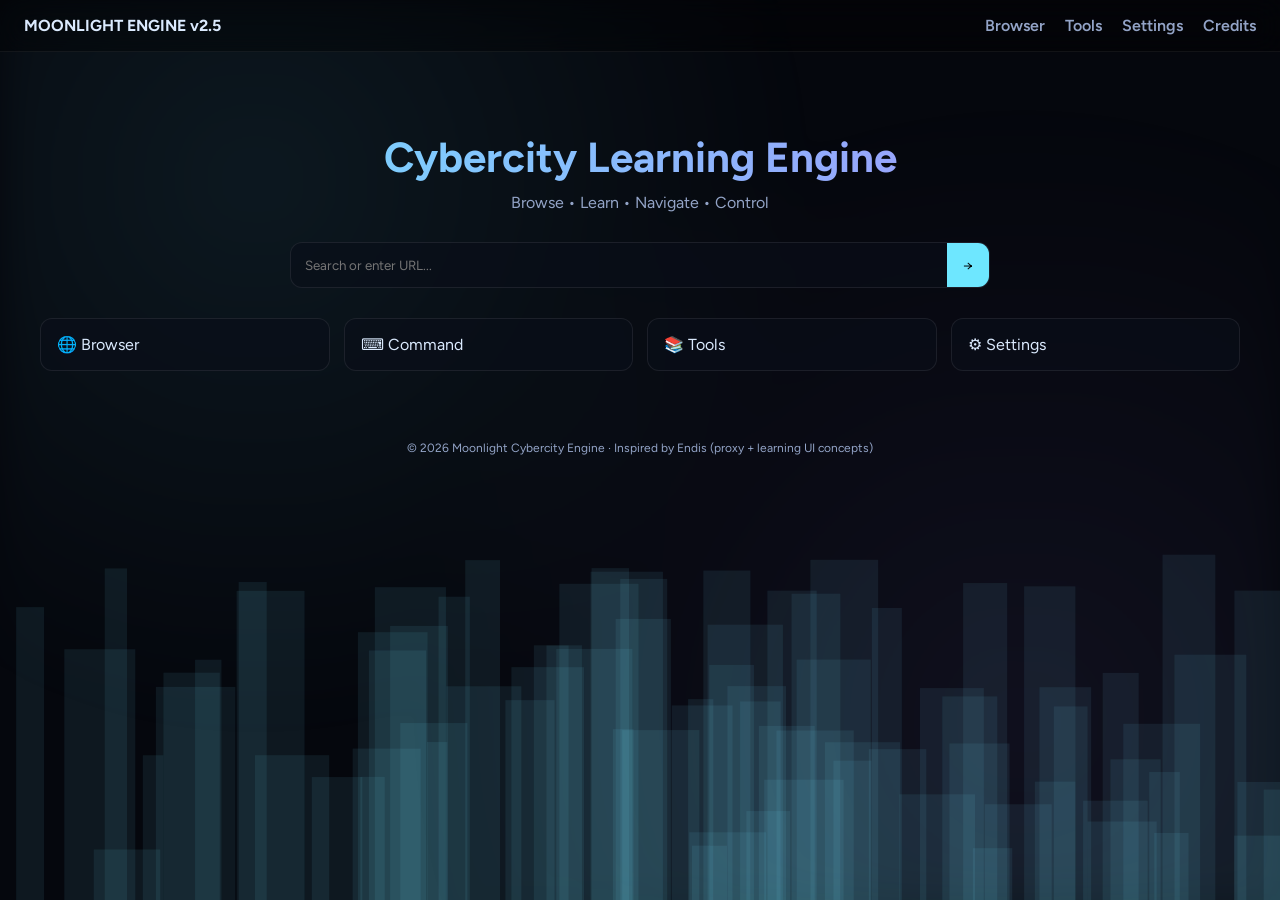
==== index.html @ f2f26c88 "Add files via upload" ====
<!DOCTYPE html>
<html lang="en">
<head>

<meta charset="UTF-8">
<meta name="viewport" content="width=device-width, initial-scale=1.0">

<title>Moonlight Cybercity Engine v2.5</title>

<meta name="description" content="Cybercity learning + browsing engine with proxy tools and OS-style navigation.">
<meta name="theme-color" content="#070a12">

<meta name="credits" content="Inspired by Endis educational platform and proxy-based navigation systems">

<link href="https://fonts.googleapis.com/css2?family=Figtree:wght@400;600;800&display=swap" rel="stylesheet">

<style>
/* =========================
   BASE THEME
========================= */

:root{
  --bg:#05070d;
  --panel:rgba(10,15,25,0.65);
  --accent:#6ee7ff;
  --accent2:#a78bfa;
  --text:#dbeafe;
  --muted:#93a4c7;
}

*{margin:0;padding:0;box-sizing:border-box;font-family:Figtree;}

body{
  background:var(--bg);
  color:var(--text);
  overflow:hidden;
}

/* =========================
   CYBERCITY BACKGROUND
========================= */

#cityCanvas{
  position:fixed;
  inset:0;
  z-index:-3;
}

#fog{
  position:fixed;
  inset:0;
  background:
    radial-gradient(circle at 20% 20%, rgba(110,231,255,0.08), transparent 45%),
    radial-gradient(circle at 80% 80%, rgba(167,139,250,0.07), transparent 50%);
  filter: blur(20px);
  z-index:-2;
}

/* =========================
   HEADER
========================= */

header{
  display:flex;
  justify-content:space-between;
  padding:16px 24px;
  background:rgba(0,0,0,0.35);
  backdrop-filter:blur(14px);
  border-bottom:1px solid rgba(255,255,255,0.06);
}

nav a{
  margin-left:16px;
  color:var(--muted);
  text-decoration:none;
  font-weight:600;
}
nav a:hover{color:var(--accent);}

/* =========================
   MAIN LAYOUT
========================= */

main{
  padding:40px;
}

/* HERO */
.hero{
  text-align:center;
  margin-top:40px;
}

.hero h1{
  font-size:42px;
  background:linear-gradient(90deg,var(--accent),var(--accent2));
  -webkit-background-clip:text;
  -webkit-text-fill-color:transparent;
}

.hero p{
  color:var(--muted);
  margin-top:10px;
}

/* SEARCH */
.search{
  display:flex;
  max-width:700px;
  margin:30px auto;
  background:var(--panel);
  border:1px solid rgba(255,255,255,0.08);
  border-radius:12px;
  overflow:hidden;
}

.search input{
  flex:1;
  padding:14px;
  background:transparent;
  border:none;
  color:white;
  outline:none;
}

.search button{
  padding:0 16px;
  background:var(--accent);
  border:none;
}

/* GRID */
.grid{
  display:grid;
  grid-template-columns:repeat(auto-fit,minmax(220px,1fr));
  gap:14px;
  margin-top:30px;
}

.card{
  background:var(--panel);
  border:1px solid rgba(255,255,255,0.08);
  border-radius:12px;
  padding:16px;
  cursor:pointer;
  transition:0.2s;
}

.card:hover{
  transform:translateY(-4px);
  border-color:var(--accent);
}

/* =========================
   COMMAND PALETTE
========================= */

#cmd{
  position:fixed;
  top:20%;
  left:50%;
  transform:translateX(-50%);
  width:420px;
  background:#0a0f1f;
  border:1px solid var(--accent);
  display:none;
  padding:10px;
  z-index:999;
}

#cmd input{
  width:100%;
  padding:10px;
  background:none;
  border:none;
  color:white;
  outline:none;
}

/* =========================
   BROWSER WINDOW
========================= */

#browser{
  position:fixed;
  inset:40px;
  background:#0a0f1f;
  border:1px solid rgba(255,255,255,0.1);
  display:none;
  flex-direction:column;
  z-index:50;
}

.tabs{
  display:flex;
  gap:6px;
  padding:8px;
}

.tab{
  padding:4px 8px;
  border:1px solid rgba(255,255,255,0.2);
  cursor:pointer;
}

.tab.active{
  background:rgba(110,231,255,0.2);
}

iframe{
  flex:1;
  border:none;
}

/* =========================
   FOOTER
========================= */

footer{
  text-align:center;
  padding:30px;
  color:var(--muted);
  font-size:12px;
}

</style>
</head>

<body>

<canvas id="cityCanvas"></canvas>
<div id="fog"></div>

<header>
  <div><strong>MOONLIGHT ENGINE v2.5</strong></div>
  <nav>
    <a href="#" onclick="openBrowser()">Browser</a>
    <a href="#tools">Tools</a>
    <a href="#settings">Settings</a>
    <a href="#credits">Credits</a>
  </nav>
</header>

<main>

<div class="hero">
  <h1>Cybercity Learning Engine</h1>
  <p>Browse • Learn • Navigate • Control</p>
</div>

<form class="search" id="searchForm">
  <input id="search" placeholder="Search or enter URL...">
  <button>→</button>
</form>

<div class="grid">

<div class="card" onclick="openBrowser()">🌐 Browser</div>
<div class="card" onclick="cmdToggle()">⌨ Command</div>
<div class="card">📚 Tools</div>
<div class="card">⚙ Settings</div>

</div>

</main>

<!-- BROWSER -->
<div id="browser">
  <div class="tabs" id="tabs"></div>
  <iframe id="frame"></iframe>
</div>

<!-- COMMAND -->
<div id="cmd">
<input id="cmdInput" placeholder="open google.com">
</div>

<footer>
  © 2026 Moonlight Cybercity Engine · Inspired by Endis (proxy + learning UI concepts)
</footer>

<script>

/* =========================
   CYBERCITY SKYLINE
========================= */

const c = document.getElementById("cityCanvas");
const ctx = c.getContext("2d");

function resize(){
  c.width = innerWidth;
  c.height = innerHeight;
}
resize();
window.onresize = resize;

let buildings = Array.from({length:80}, ()=>({
  x:Math.random()*innerWidth,
  w:20+Math.random()*60,
  h:50+Math.random()*300
}));

function draw(){
  ctx.fillStyle="#05070d";
  ctx.fillRect(0,0,c.width,c.height);

  for(let b of buildings){
    ctx.fillStyle="rgba(110,231,255,0.08)";
    ctx.fillRect(b.x,c.height-b.h,b.w,b.h);
  }

  requestAnimationFrame(draw);
}
draw();

/* =========================
   SEARCH
========================= */

searchForm.onsubmit=e=>{
  e.preventDefault();
  openBrowser(search.value);
};

/* =========================
   BROWSER
========================= */

let tabs=[];

function openBrowser(url="https://example.com"){
  browser.style.display="flex";
  let id=Date.now();
  tabs.push({id,url});
  renderTabs();
  frame.src=url;
}

function renderTabs(){
  tabsEl.innerHTML="";
  tabs.forEach(t=>{
    let d=document.createElement("div");
    d.className="tab";
    d.innerText="tab";
    d.onclick=()=>frame.src=t.url;
    tabsEl.appendChild(d);
  });
}

/* =========================
   COMMAND
========================= */

function cmdToggle(){
  cmd.style.display="block";
  cmdInput.focus();
}

document.addEventListener("keydown",e=>{
  if(e.ctrlKey && e.key==="k") cmdToggle();
  if(e.key==="Escape") cmd.style.display="none";
});

cmdInput.onkeydown=e=>{
  if(e.key==="Enter"){
    let p=cmdInput.value.split(" ");
    if(p[0]==="open") openBrowser(p[1]);
    cmd.style.display="none";
  }
};

</script>

</body>
</html>
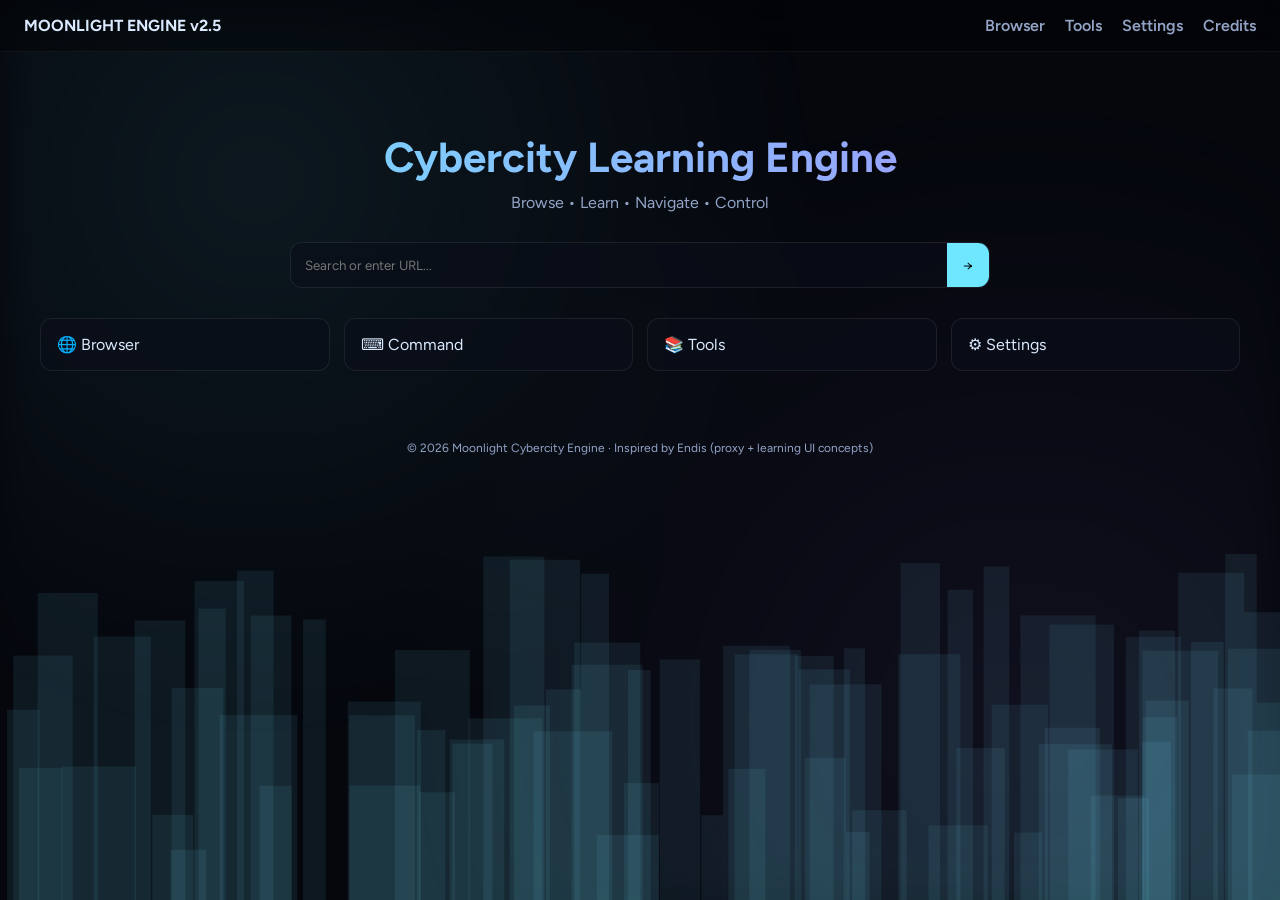
==== commit 4a1b5d2b: "Update index.html" ====
--- a/index.html
+++ b/index.html
@@ -1,5 +1,6 @@
 <!DOCTYPE html>
 <html lang="en">
+   <link rel="manifest" href="manifest.json">
 <head>
 
 <meta charset="UTF-8">
@@ -373,4 +374,4 @@
 </script>
 
 </body>
-</html>+</html>
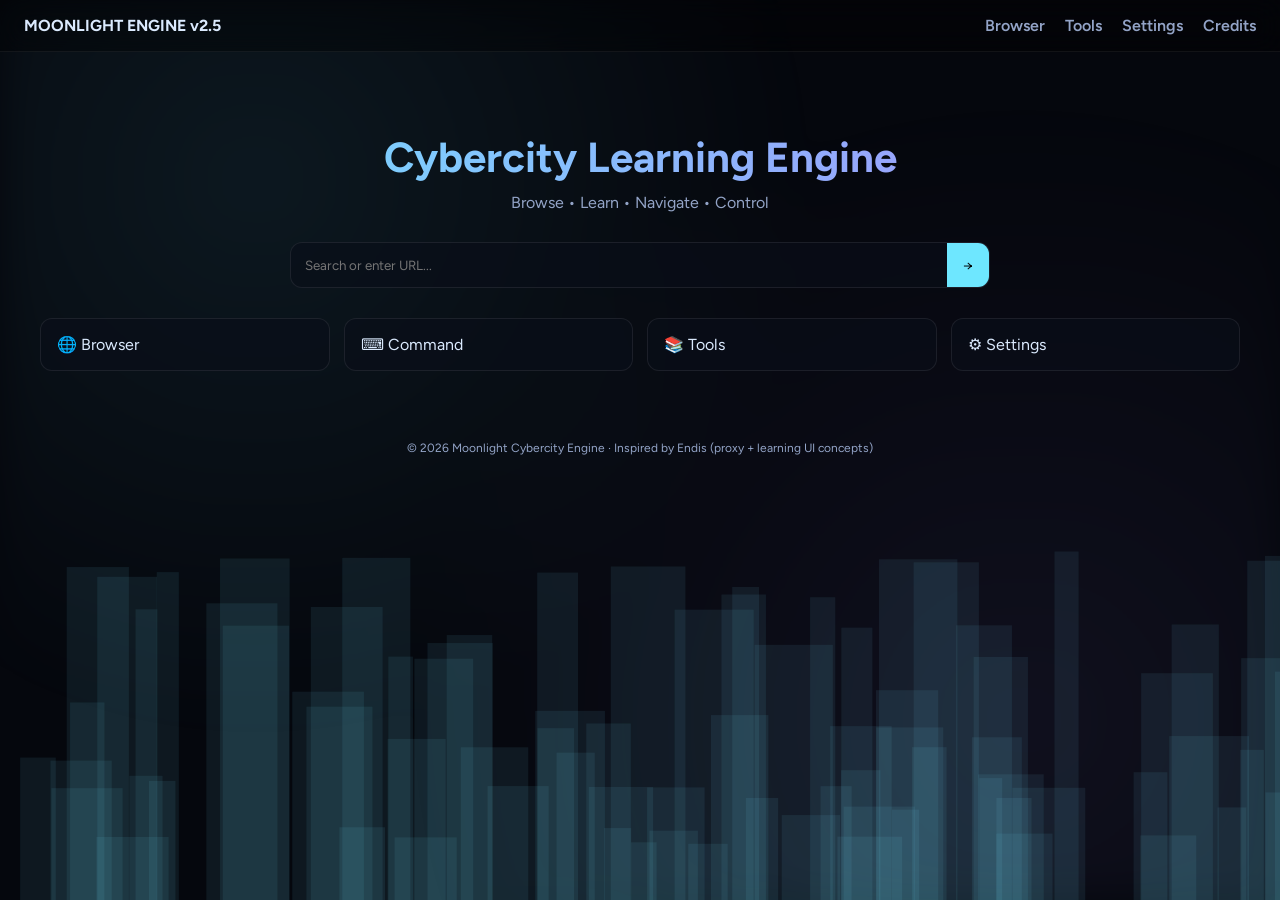
==== commit dbcd7412: "Update index.html" ====
--- a/index.html
+++ b/index.html
@@ -1,6 +1,7 @@
 <!DOCTYPE html>
 <html lang="en">
    <link rel="manifest" href="manifest.json">
+   <link rel="icon" href="favicon.ico">
 <head>
 
 <meta charset="UTF-8">
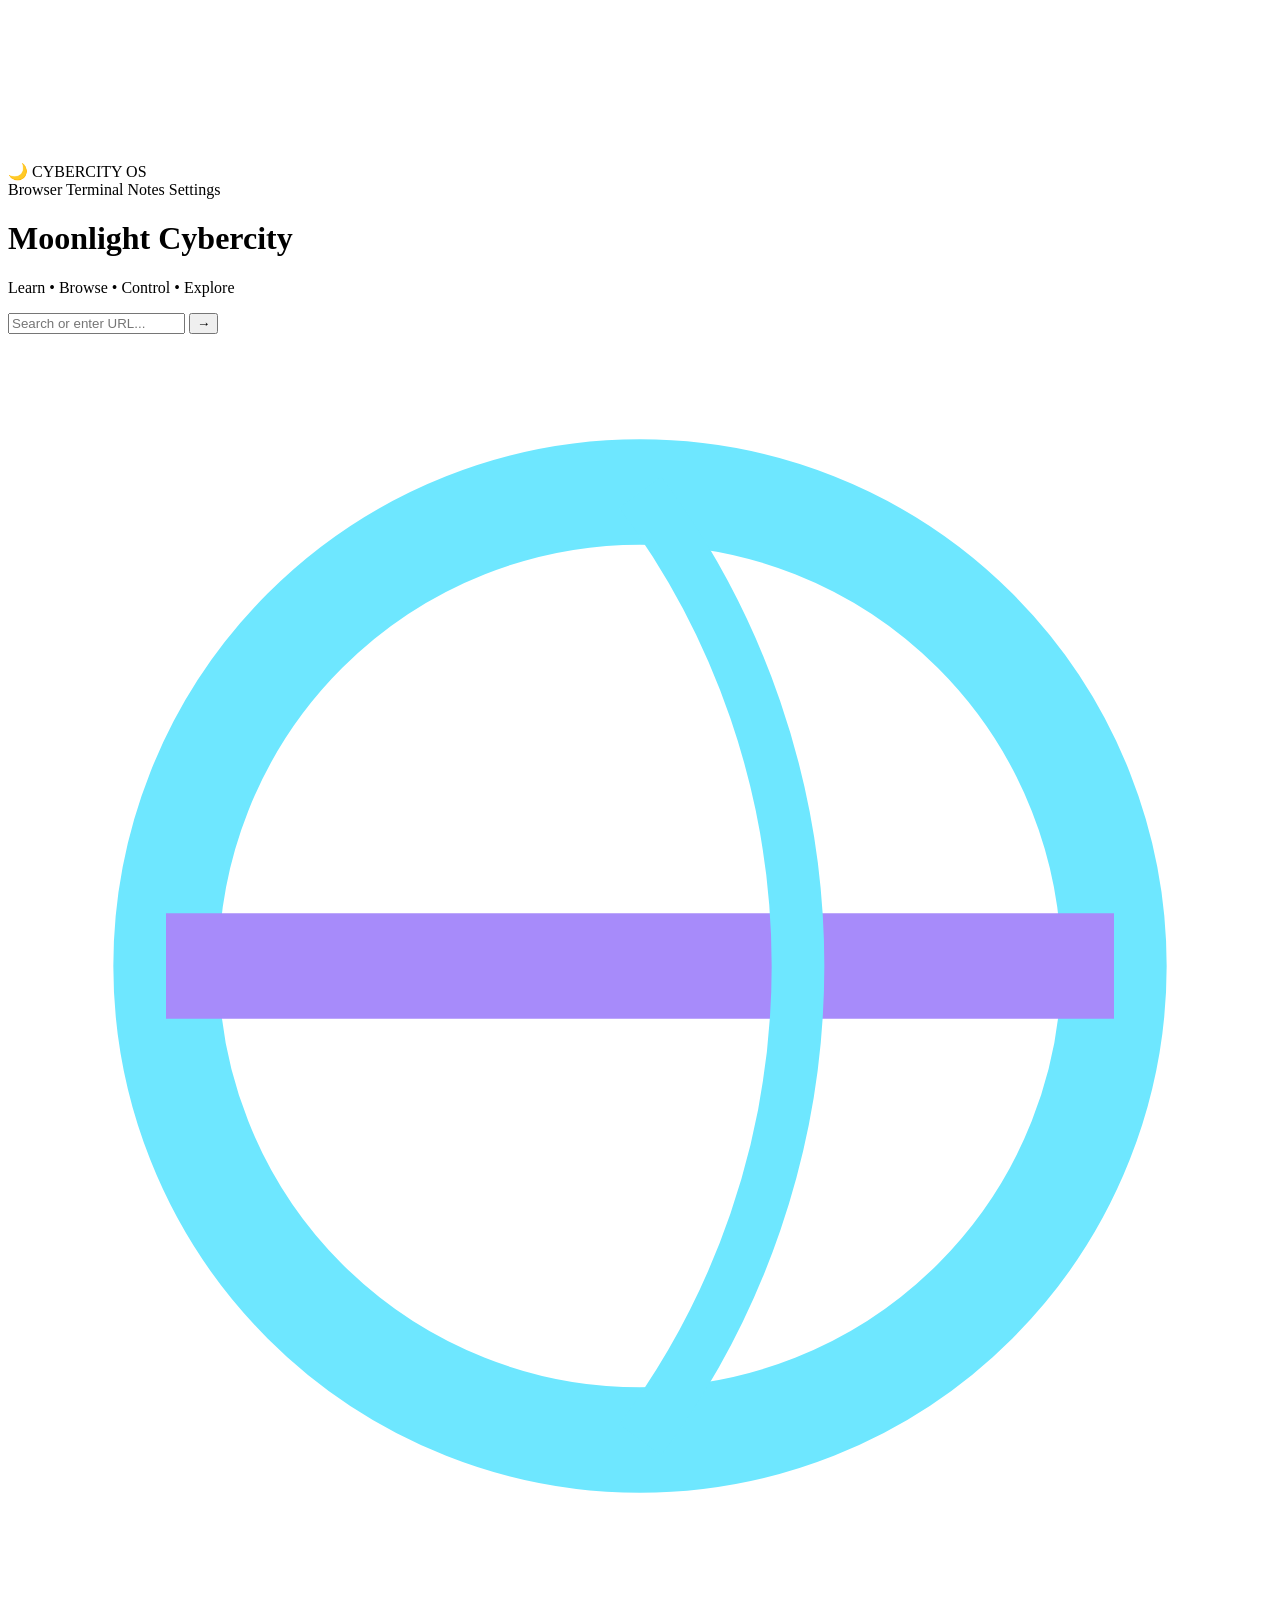
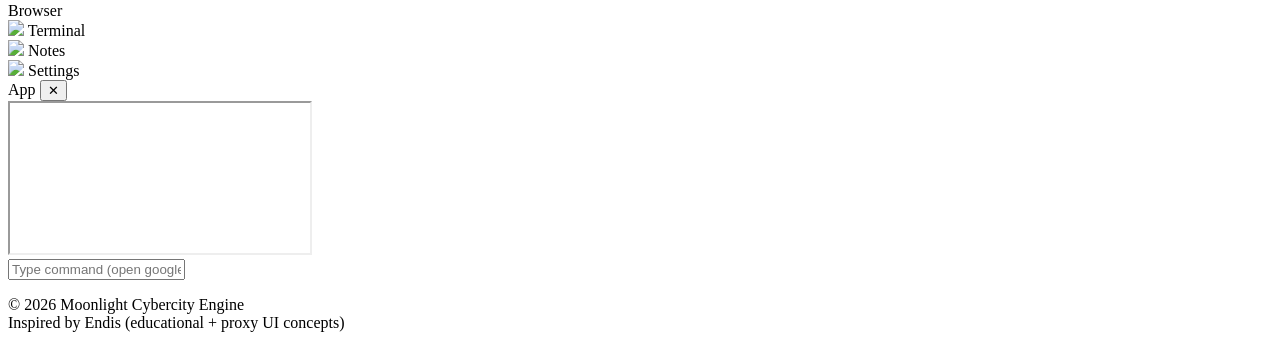
==== commit 7fe56e94: "Update index.html" ====
--- a/index.html
+++ b/index.html
@@ -1,377 +1,211 @@
 <!DOCTYPE html>
 <html lang="en">
-   <link rel="manifest" href="manifest.json">
-   <link rel="icon" href="favicon.ico">
 <head>
 
 <meta charset="UTF-8">
 <meta name="viewport" content="width=device-width, initial-scale=1.0">
 
-<title>Moonlight Cybercity Engine v2.5</title>
-
-<meta name="description" content="Cybercity learning + browsing engine with proxy tools and OS-style navigation.">
-<meta name="theme-color" content="#070a12">
-
+<title>Moonlight Cybercity Engine</title>
+
+<meta name="description" content="Cybercity OS-style learning and browsing engine">
+<meta name="theme-color" content="#05070d">
 <meta name="credits" content="Inspired by Endis educational platform and proxy-based navigation systems">
 
+<link rel="icon" href="favicon.ico">
+<link rel="manifest" href="manifest.json">
+
 <link href="https://fonts.googleapis.com/css2?family=Figtree:wght@400;600;800&display=swap" rel="stylesheet">
 
-<style>
-/* =========================
-   BASE THEME
-========================= */
-
-:root{
-  --bg:#05070d;
-  --panel:rgba(10,15,25,0.65);
-  --accent:#6ee7ff;
-  --accent2:#a78bfa;
-  --text:#dbeafe;
-  --muted:#93a4c7;
-}
-
-*{margin:0;padding:0;box-sizing:border-box;font-family:Figtree;}
-
-body{
-  background:var(--bg);
-  color:var(--text);
-  overflow:hidden;
-}
-
-/* =========================
-   CYBERCITY BACKGROUND
-========================= */
-
-#cityCanvas{
-  position:fixed;
-  inset:0;
-  z-index:-3;
-}
-
-#fog{
-  position:fixed;
-  inset:0;
-  background:
-    radial-gradient(circle at 20% 20%, rgba(110,231,255,0.08), transparent 45%),
-    radial-gradient(circle at 80% 80%, rgba(167,139,250,0.07), transparent 50%);
-  filter: blur(20px);
-  z-index:-2;
-}
-
-/* =========================
-   HEADER
-========================= */
-
-header{
-  display:flex;
-  justify-content:space-between;
-  padding:16px 24px;
-  background:rgba(0,0,0,0.35);
-  backdrop-filter:blur(14px);
-  border-bottom:1px solid rgba(255,255,255,0.06);
-}
-
-nav a{
-  margin-left:16px;
-  color:var(--muted);
-  text-decoration:none;
-  font-weight:600;
-}
-nav a:hover{color:var(--accent);}
-
-/* =========================
-   MAIN LAYOUT
-========================= */
-
-main{
-  padding:40px;
-}
-
-/* HERO */
-.hero{
-  text-align:center;
-  margin-top:40px;
-}
-
-.hero h1{
-  font-size:42px;
-  background:linear-gradient(90deg,var(--accent),var(--accent2));
-  -webkit-background-clip:text;
-  -webkit-text-fill-color:transparent;
-}
-
-.hero p{
-  color:var(--muted);
-  margin-top:10px;
-}
-
-/* SEARCH */
-.search{
-  display:flex;
-  max-width:700px;
-  margin:30px auto;
-  background:var(--panel);
-  border:1px solid rgba(255,255,255,0.08);
-  border-radius:12px;
-  overflow:hidden;
-}
-
-.search input{
-  flex:1;
-  padding:14px;
-  background:transparent;
-  border:none;
-  color:white;
-  outline:none;
-}
-
-.search button{
-  padding:0 16px;
-  background:var(--accent);
-  border:none;
-}
-
-/* GRID */
-.grid{
-  display:grid;
-  grid-template-columns:repeat(auto-fit,minmax(220px,1fr));
-  gap:14px;
-  margin-top:30px;
-}
-
-.card{
-  background:var(--panel);
-  border:1px solid rgba(255,255,255,0.08);
-  border-radius:12px;
-  padding:16px;
-  cursor:pointer;
-  transition:0.2s;
-}
-
-.card:hover{
-  transform:translateY(-4px);
-  border-color:var(--accent);
-}
-
-/* =========================
-   COMMAND PALETTE
-========================= */
-
-#cmd{
-  position:fixed;
-  top:20%;
-  left:50%;
-  transform:translateX(-50%);
-  width:420px;
-  background:#0a0f1f;
-  border:1px solid var(--accent);
-  display:none;
-  padding:10px;
-  z-index:999;
-}
-
-#cmd input{
-  width:100%;
-  padding:10px;
-  background:none;
-  border:none;
-  color:white;
-  outline:none;
-}
-
-/* =========================
-   BROWSER WINDOW
-========================= */
-
-#browser{
-  position:fixed;
-  inset:40px;
-  background:#0a0f1f;
-  border:1px solid rgba(255,255,255,0.1);
-  display:none;
-  flex-direction:column;
-  z-index:50;
-}
-
-.tabs{
-  display:flex;
-  gap:6px;
-  padding:8px;
-}
-
-.tab{
-  padding:4px 8px;
-  border:1px solid rgba(255,255,255,0.2);
-  cursor:pointer;
-}
-
-.tab.active{
-  background:rgba(110,231,255,0.2);
-}
-
-iframe{
-  flex:1;
-  border:none;
-}
-
-/* =========================
-   FOOTER
-========================= */
-
-footer{
-  text-align:center;
-  padding:30px;
-  color:var(--muted);
-  font-size:12px;
-}
-
-</style>
+<link rel="stylesheet" href="style.css">
+
 </head>
 
 <body>
 
+<!-- =========================
+     BACKGROUND
+========================= -->
 <canvas id="cityCanvas"></canvas>
 <div id="fog"></div>
 
+<!-- =========================
+     BOOT SCREEN
+========================= -->
+<div id="boot">
+  <h1>Booting Cybercity Engine...</h1>
+</div>
+
+<!-- =========================
+     HEADER
+========================= -->
 <header>
-  <div><strong>MOONLIGHT ENGINE v2.5</strong></div>
+  <div class="logo">
+    🌙 CYBERCITY OS
+  </div>
+
   <nav>
-    <a href="#" onclick="openBrowser()">Browser</a>
-    <a href="#tools">Tools</a>
-    <a href="#settings">Settings</a>
-    <a href="#credits">Credits</a>
+    <a onclick="openApp('browser')">Browser</a>
+    <a onclick="openApp('terminal')">Terminal</a>
+    <a onclick="openApp('notes')">Notes</a>
+    <a onclick="openApp('settings')">Settings</a>
   </nav>
 </header>
 
+<!-- =========================
+     MAIN UI
+========================= -->
 <main>
 
-<div class="hero">
-  <h1>Cybercity Learning Engine</h1>
-  <p>Browse • Learn • Navigate • Control</p>
-</div>
-
-<form class="search" id="searchForm">
-  <input id="search" placeholder="Search or enter URL...">
-  <button>→</button>
-</form>
-
-<div class="grid">
-
-<div class="card" onclick="openBrowser()">🌐 Browser</div>
-<div class="card" onclick="cmdToggle()">⌨ Command</div>
-<div class="card">📚 Tools</div>
-<div class="card">⚙ Settings</div>
-
-</div>
+  <div class="hero">
+    <h1>Moonlight Cybercity</h1>
+    <p>Learn • Browse • Control • Explore</p>
+  </div>
+
+  <!-- SEARCH -->
+  <form class="search" id="searchForm">
+    <input id="search" placeholder="Search or enter URL...">
+    <button>→</button>
+  </form>
+
+  <!-- APP GRID -->
+  <div class="grid">
+
+    <div class="card" onclick="openApp('browser')">
+      <img src="assets/icons/browser.svg">
+      <span>Browser</span>
+    </div>
+
+    <div class="card" onclick="openApp('terminal')">
+      <img src="assets/icons/terminal.svg">
+      <span>Terminal</span>
+    </div>
+
+    <div class="card" onclick="openApp('notes')">
+      <img src="assets/icons/folder.svg">
+      <span>Notes</span>
+    </div>
+
+    <div class="card" onclick="openApp('settings')">
+      <img src="assets/icons/settings.svg">
+      <span>Settings</span>
+    </div>
+
+  </div>
 
 </main>
 
-<!-- BROWSER -->
+<!-- =========================
+     APP WINDOW (OS STYLE)
+========================= -->
 <div id="browser">
-  <div class="tabs" id="tabs"></div>
+  <div class="window-bar">
+    <span id="window-title">App</span>
+    <button onclick="closeWindow()">✕</button>
+  </div>
+
   <iframe id="frame"></iframe>
 </div>
 
-<!-- COMMAND -->
+<!-- =========================
+     COMMAND PALETTE
+========================= -->
 <div id="cmd">
-<input id="cmdInput" placeholder="open google.com">
+  <input id="cmdInput" placeholder="Type command (open google.com)">
 </div>
 
+<!-- =========================
+     FOOTER
+========================= -->
 <footer>
-  © 2026 Moonlight Cybercity Engine · Inspired by Endis (proxy + learning UI concepts)
+  <p>
+    © 2026 Moonlight Cybercity Engine  
+    <br>
+    Inspired by Endis (educational + proxy UI concepts)
+  </p>
 </footer>
 
+<!-- =========================
+     SCRIPTS
+========================= -->
+<script src="engine.js"></script>
+
 <script>
-
-/* =========================
-   CYBERCITY SKYLINE
-========================= */
-
-const c = document.getElementById("cityCanvas");
-const ctx = c.getContext("2d");
-
-function resize(){
-  c.width = innerWidth;
-  c.height = innerHeight;
+/* =========================
+   BOOT SCREEN
+========================= */
+window.addEventListener("load", () => {
+  setTimeout(() => {
+    document.getElementById("boot").style.display = "none";
+  }, 1200);
+});
+
+/* =========================
+   OPEN APP SYSTEM
+========================= */
+function openApp(app){
+  const browser = document.getElementById("browser");
+  const frame = document.getElementById("frame");
+  const title = document.getElementById("window-title");
+
+  browser.style.display = "flex";
+  frame.src = "apps/" + app + "/index.html";
+
+  title.textContent = app.toUpperCase();
 }
-resize();
-window.onresize = resize;
-
-let buildings = Array.from({length:80}, ()=>({
-  x:Math.random()*innerWidth,
-  w:20+Math.random()*60,
-  h:50+Math.random()*300
-}));
-
-function draw(){
-  ctx.fillStyle="#05070d";
-  ctx.fillRect(0,0,c.width,c.height);
-
-  for(let b of buildings){
-    ctx.fillStyle="rgba(110,231,255,0.08)";
-    ctx.fillRect(b.x,c.height-b.h,b.w,b.h);
-  }
-
-  requestAnimationFrame(draw);
+
+/* CLOSE WINDOW */
+function closeWindow(){
+  document.getElementById("browser").style.display = "none";
 }
-draw();
-
-/* =========================
-   SEARCH
-========================= */
-
-searchForm.onsubmit=e=>{
+
+/* =========================
+   SEARCH HANDLER
+========================= */
+document.getElementById("searchForm").onsubmit = (e) => {
   e.preventDefault();
-  openBrowser(search.value);
+
+  const q = document.getElementById("search").value.trim();
+  if(!q) return;
+
+  let url;
+
+  try {
+    url = new URL(q).href;
+  } catch {
+    url = "https://duckduckgo.com/?q=" + encodeURIComponent(q);
+  }
+
+  openApp("browser");
+  document.getElementById("frame").src =
+    "apps/browser/index.html?url=" + encodeURIComponent(url);
 };
 
 /* =========================
-   BROWSER
-========================= */
-
-let tabs=[];
-
-function openBrowser(url="https://example.com"){
-  browser.style.display="flex";
-  let id=Date.now();
-  tabs.push({id,url});
-  renderTabs();
-  frame.src=url;
-}
-
-function renderTabs(){
-  tabsEl.innerHTML="";
-  tabs.forEach(t=>{
-    let d=document.createElement("div");
-    d.className="tab";
-    d.innerText="tab";
-    d.onclick=()=>frame.src=t.url;
-    tabsEl.appendChild(d);
-  });
-}
-
-/* =========================
-   COMMAND
-========================= */
-
-function cmdToggle(){
-  cmd.style.display="block";
-  cmdInput.focus();
-}
-
-document.addEventListener("keydown",e=>{
-  if(e.ctrlKey && e.key==="k") cmdToggle();
-  if(e.key==="Escape") cmd.style.display="none";
+   COMMAND PALETTE
+========================= */
+document.addEventListener("keydown", e => {
+  if(e.ctrlKey && e.key === "k"){
+    document.getElementById("cmd").style.display = "block";
+    document.getElementById("cmdInput").focus();
+  }
+
+  if(e.key === "Escape"){
+    document.getElementById("cmd").style.display = "none";
+  }
 });
 
-cmdInput.onkeydown=e=>{
-  if(e.key==="Enter"){
-    let p=cmdInput.value.split(" ");
-    if(p[0]==="open") openBrowser(p[1]);
-    cmd.style.display="none";
+document.getElementById("cmdInput").onkeydown = e => {
+  if(e.key !== "Enter") return;
+
+  const val = e.target.value;
+  e.target.value = "";
+
+  if(val.startsWith("open ")){
+    openApp("browser");
+    document.getElementById("frame").src =
+      "apps/browser/index.html?url=" + encodeURIComponent(val.split(" ")[1]);
   }
 };
-
 </script>
 
 </body>
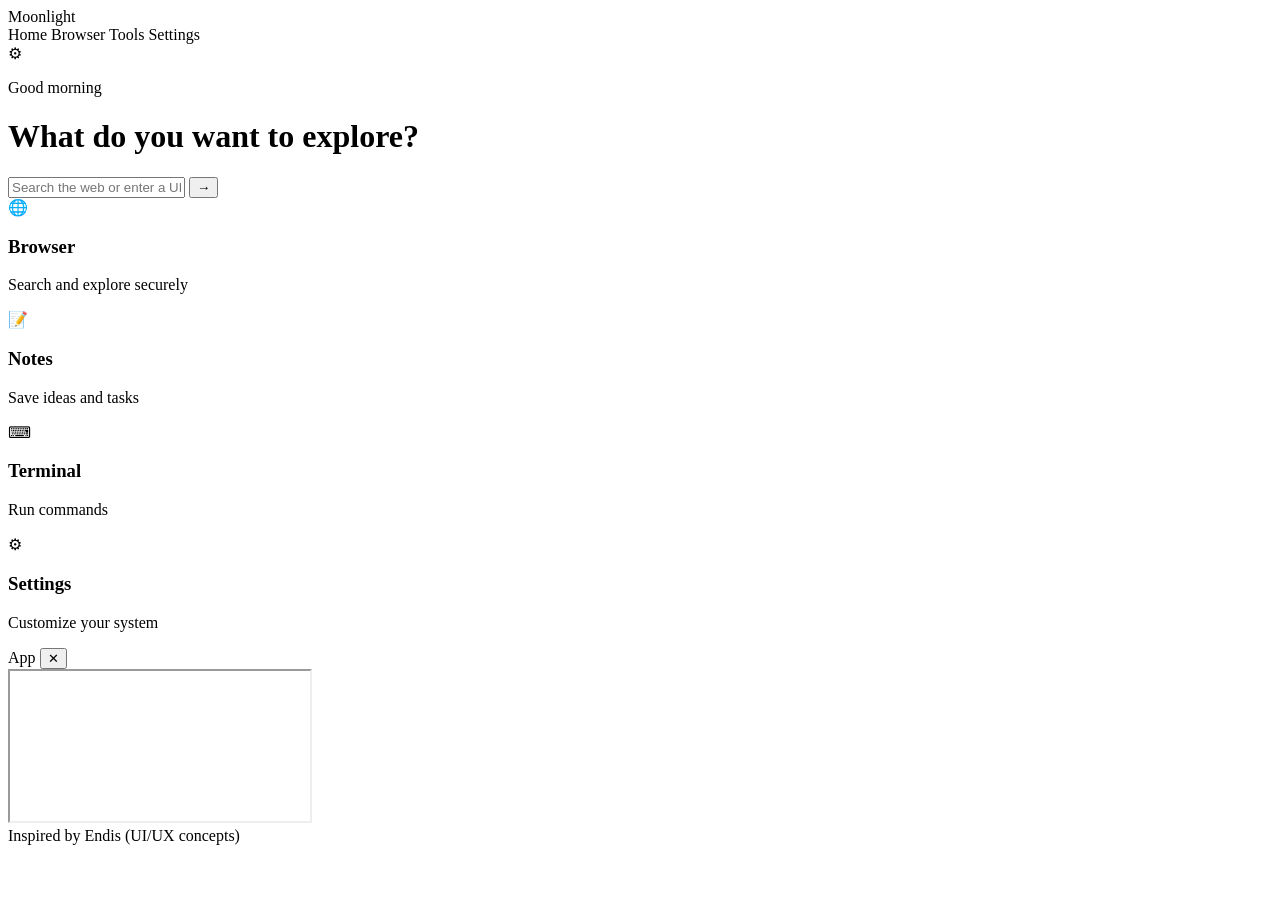
==== commit 67f1dc34: "Update index.html" ====
--- a/index.html
+++ b/index.html
@@ -5,14 +5,11 @@
 <meta charset="UTF-8">
 <meta name="viewport" content="width=device-width, initial-scale=1.0">
 
-<title>Moonlight Cybercity Engine</title>
+<title>Moonlight Cybercity</title>
 
-<meta name="description" content="Cybercity OS-style learning and browsing engine">
-<meta name="theme-color" content="#05070d">
-<meta name="credits" content="Inspired by Endis educational platform and proxy-based navigation systems">
-
-<link rel="icon" href="favicon.ico">
-<link rel="manifest" href="manifest.json">
+<meta name="description" content="Cybercity learning + browsing engine">
+<meta name="theme-color" content="#0b0f1a">
+<meta name="credits" content="Inspired by Endis educational platform UI/UX concepts">
 
 <link href="https://fonts.googleapis.com/css2?family=Figtree:wght@400;600;800&display=swap" rel="stylesheet">
 
@@ -22,189 +19,111 @@
 
 <body>
 
-<!-- =========================
-     BACKGROUND
-========================= -->
-<canvas id="cityCanvas"></canvas>
-<div id="fog"></div>
+<!-- HEADER -->
+<header class="header">
+  <div class="logo">Moonlight</div>
 
-<!-- =========================
-     BOOT SCREEN
-========================= -->
-<div id="boot">
-  <h1>Booting Cybercity Engine...</h1>
-</div>
-
-<!-- =========================
-     HEADER
-========================= -->
-<header>
-  <div class="logo">
-    🌙 CYBERCITY OS
-  </div>
-
-  <nav>
+  <nav class="nav">
+    <a class="active">Home</a>
     <a onclick="openApp('browser')">Browser</a>
-    <a onclick="openApp('terminal')">Terminal</a>
-    <a onclick="openApp('notes')">Notes</a>
+    <a onclick="openApp('notes')">Tools</a>
     <a onclick="openApp('settings')">Settings</a>
   </nav>
+
+  <div class="header-actions">
+    ⚙
+  </div>
 </header>
 
-<!-- =========================
-     MAIN UI
-========================= -->
-<main>
+<!-- MAIN -->
+<main class="container">
 
-  <div class="hero">
-    <h1>Moonlight Cybercity</h1>
-    <p>Learn • Browse • Control • Explore</p>
+  <!-- GREETING -->
+  <div class="greeting">
+    <p id="greetingText"></p>
+    <h1>What do you want to explore?</h1>
   </div>
 
   <!-- SEARCH -->
-  <form class="search" id="searchForm">
-    <input id="search" placeholder="Search or enter URL...">
+  <form class="search-box" id="searchForm">
+    <input id="search" placeholder="Search the web or enter a URL...">
     <button>→</button>
   </form>
 
-  <!-- APP GRID -->
-  <div class="grid">
+  <!-- CARDS -->
+  <div class="tools">
 
-    <div class="card" onclick="openApp('browser')">
-      <img src="assets/icons/browser.svg">
-      <span>Browser</span>
+    <div class="tool featured" onclick="openApp('browser')">
+      <div class="icon">🌐</div>
+      <div>
+        <h3>Browser</h3>
+        <p>Search and explore securely</p>
+      </div>
     </div>
 
-    <div class="card" onclick="openApp('terminal')">
-      <img src="assets/icons/terminal.svg">
-      <span>Terminal</span>
+    <div class="tool" onclick="openApp('notes')">
+      <div class="icon">📝</div>
+      <div>
+        <h3>Notes</h3>
+        <p>Save ideas and tasks</p>
+      </div>
     </div>
 
-    <div class="card" onclick="openApp('notes')">
-      <img src="assets/icons/folder.svg">
-      <span>Notes</span>
+    <div class="tool" onclick="openApp('terminal')">
+      <div class="icon">⌨</div>
+      <div>
+        <h3>Terminal</h3>
+        <p>Run commands</p>
+      </div>
     </div>
 
-    <div class="card" onclick="openApp('settings')">
-      <img src="assets/icons/settings.svg">
-      <span>Settings</span>
+    <div class="tool" onclick="openApp('settings')">
+      <div class="icon">⚙</div>
+      <div>
+        <h3>Settings</h3>
+        <p>Customize your system</p>
+      </div>
     </div>
 
   </div>
 
 </main>
 
-<!-- =========================
-     APP WINDOW (OS STYLE)
-========================= -->
-<div id="browser">
+<!-- APP WINDOW -->
+<div id="browser" class="window">
   <div class="window-bar">
     <span id="window-title">App</span>
     <button onclick="closeWindow()">✕</button>
   </div>
-
   <iframe id="frame"></iframe>
 </div>
 
-<!-- =========================
-     COMMAND PALETTE
-========================= -->
-<div id="cmd">
-  <input id="cmdInput" placeholder="Type command (open google.com)">
-</div>
-
-<!-- =========================
-     FOOTER
-========================= -->
-<footer>
-  <p>
-    © 2026 Moonlight Cybercity Engine  
-    <br>
-    Inspired by Endis (educational + proxy UI concepts)
-  </p>
+<!-- FOOTER -->
+<footer class="footer">
+  Inspired by Endis (UI/UX concepts)
 </footer>
 
-<!-- =========================
-     SCRIPTS
-========================= -->
 <script src="engine.js"></script>
 
 <script>
-/* =========================
-   BOOT SCREEN
-========================= */
-window.addEventListener("load", () => {
-  setTimeout(() => {
-    document.getElementById("boot").style.display = "none";
-  }, 1200);
-});
+/* greeting */
+const h = new Date().getHours();
+const g = h < 12 ? "Good morning" : h < 17 ? "Good afternoon" : "Good evening";
+document.getElementById("greetingText").textContent = g;
 
-/* =========================
-   OPEN APP SYSTEM
-========================= */
-function openApp(app){
-  const browser = document.getElementById("browser");
-  const frame = document.getElementById("frame");
-  const title = document.getElementById("window-title");
-
-  browser.style.display = "flex";
-  frame.src = "apps/" + app + "/index.html";
-
-  title.textContent = app.toUpperCase();
-}
-
-/* CLOSE WINDOW */
-function closeWindow(){
-  document.getElementById("browser").style.display = "none";
-}
-
-/* =========================
-   SEARCH HANDLER
-========================= */
-document.getElementById("searchForm").onsubmit = (e) => {
+/* search */
+searchForm.onsubmit = e => {
   e.preventDefault();
 
-  const q = document.getElementById("search").value.trim();
+  const q = search.value.trim();
   if(!q) return;
 
   let url;
-
-  try {
-    url = new URL(q).href;
-  } catch {
-    url = "https://duckduckgo.com/?q=" + encodeURIComponent(q);
-  }
+  try { url = new URL(q).href; }
+  catch { url = "https://duckduckgo.com/?q=" + encodeURIComponent(q); }
 
   openApp("browser");
-  document.getElementById("frame").src =
-    "apps/browser/index.html?url=" + encodeURIComponent(url);
-};
-
-/* =========================
-   COMMAND PALETTE
-========================= */
-document.addEventListener("keydown", e => {
-  if(e.ctrlKey && e.key === "k"){
-    document.getElementById("cmd").style.display = "block";
-    document.getElementById("cmdInput").focus();
-  }
-
-  if(e.key === "Escape"){
-    document.getElementById("cmd").style.display = "none";
-  }
-});
-
-document.getElementById("cmdInput").onkeydown = e => {
-  if(e.key !== "Enter") return;
-
-  const val = e.target.value;
-  e.target.value = "";
-
-  if(val.startsWith("open ")){
-    openApp("browser");
-    document.getElementById("frame").src =
-      "apps/browser/index.html?url=" + encodeURIComponent(val.split(" ")[1]);
-  }
+  frame.src = "apps/browser/index.html?url=" + encodeURIComponent(url);
 };
 </script>
 
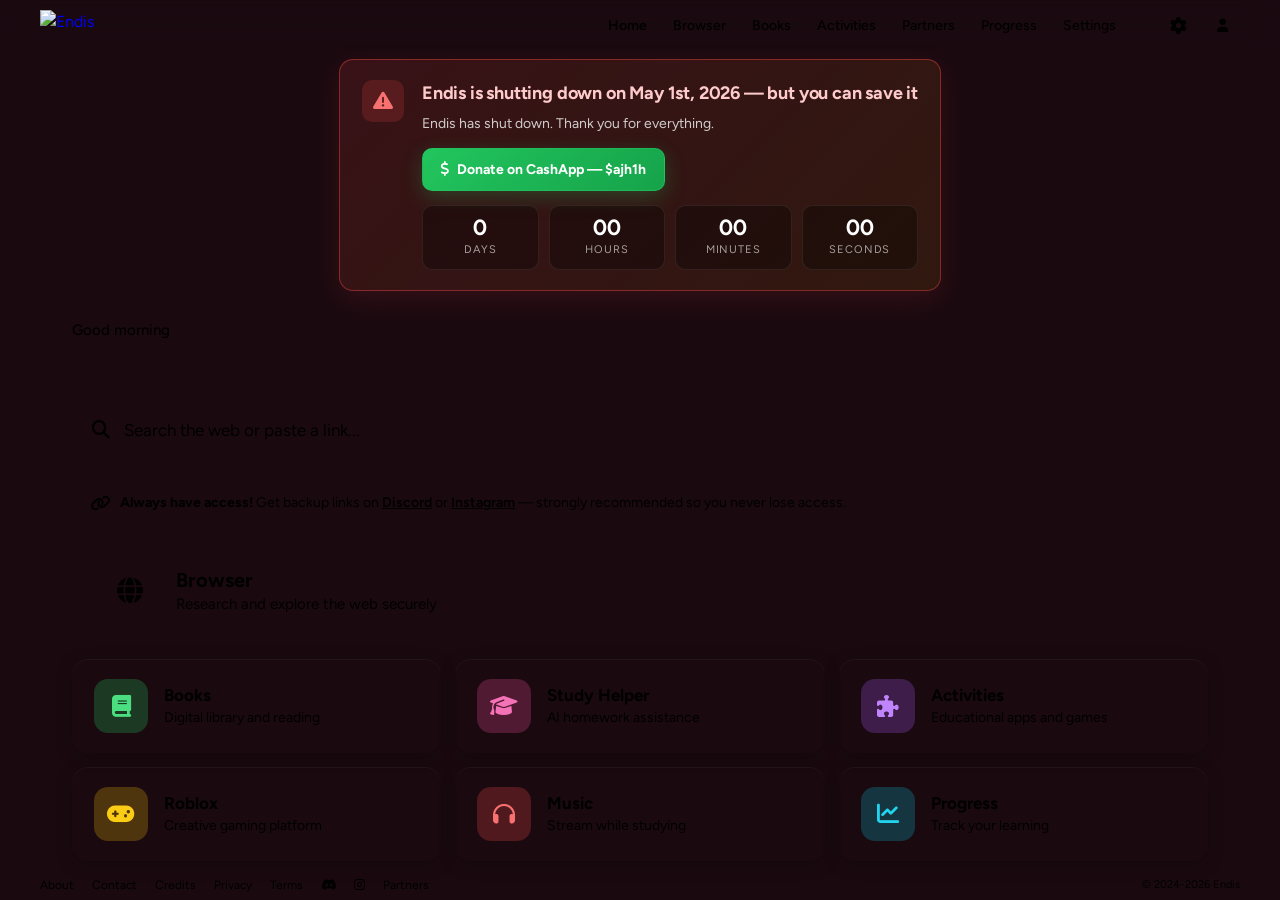
==== commit 1f86a2bb: "Update index.html" ====
--- a/index.html
+++ b/index.html
@@ -1,131 +1,746 @@
 <!DOCTYPE html>
 <html lang="en">
 <head>
-
-<meta charset="UTF-8">
-<meta name="viewport" content="width=device-width, initial-scale=1.0">
-
-<title>Moonlight Cybercity</title>
-
-<meta name="description" content="Cybercity learning + browsing engine">
-<meta name="theme-color" content="#0b0f1a">
-<meta name="credits" content="Inspired by Endis educational platform UI/UX concepts">
-
-<link href="https://fonts.googleapis.com/css2?family=Figtree:wght@400;600;800&display=swap" rel="stylesheet">
-
-<link rel="stylesheet" href="style.css">
-
+    <meta charset="UTF-8">
+    <meta name="viewport" content="width=device-width, initial-scale=1.0, shrink-to-fit=no">
+    <meta name="color-scheme" content="dark light">
+    <meta http-equiv="X-UA-Compatible" content="IE=edge">
+
+    <title>Endis | Educational Learning Platform - Study Tools & Resources</title>
+    <meta name="title" content="Endis | Educational Learning Platform - Study Tools & Resources">
+    <meta name="description" content="Endis is a comprehensive educational platform providing students with advanced study tools, research resources, and interactive learning experiences.">
+    <meta name="keywords" content="education, learning, study tools, research, academic, school, students, homework help, educational resources, online learning, study platform">
+    <meta name="author" content="Endis Education Team">
+    <meta name="robots" content="index, follow">
+    <meta name="language" content="English">
+    <meta name="theme-color" content="#6366f1">
+
+    <link rel="canonical" href="https://endis.rest/">
+
+    <meta property="og:type" content="website">
+    <meta property="og:url" content="https://endis.rest/">
+    <meta property="og:title" content="Endis | Educational Learning Platform">
+    <meta property="og:description" content="Comprehensive educational platform with advanced study tools, research resources, and interactive learning experiences for students.">
+    <meta property="og:image" content="https://endis.rest/img/og-image.png">
+    <meta property="og:site_name" content="Endis">
+
+    <meta name="twitter:card" content="summary_large_image">
+    <meta name="twitter:title" content="Endis | Educational Learning Platform">
+    <meta name="twitter:description" content="Comprehensive educational platform with advanced study tools and research resources for students.">
+    <meta name="twitter:image" content="https://endis.rest/img/twitter-card.png">
+
+    <link rel="icon" type="image/png" sizes="96x96" href="/img/icons/favicon-96x96.png">
+    <link rel="icon" type="image/svg+xml" href="/img/icons/favicon.svg">
+    <link rel="shortcut icon" href="/img/icons/favicon.ico">
+    <link rel="apple-touch-icon" sizes="180x180" href="/img/icons/apple-touch-icon.png">
+    <link rel="manifest" href="/manifest.json">
+
+    <link rel="preconnect" href="https://fonts.googleapis.com">
+    <link rel="preconnect" href="https://fonts.gstatic.com" crossorigin>
+    <link href="https://fonts.googleapis.com/css2?family=Figtree:wght@400;500;600;700;800&display=swap" rel="stylesheet">
+    <link href="https://fonts.cdnfonts.com/css/blocparty-outline?display=swap" rel="stylesheet">
+    <link rel="stylesheet" href="https://cdnjs.cloudflare.com/ajax/libs/font-awesome/6.5.1/css/all.min.css">
+
+    <link rel="stylesheet" href="/css/themes.css">
+
+    <script async src="https://www.googletagmanager.com/gtag/js?id=G-4YBBBHJ15H"></script>
+    <script>
+      window.dataLayer = window.dataLayer || [];
+      function gtag(){dataLayer.push(arguments);}
+      gtag('js', new Date());
+      gtag('config', 'G-4YBBBHJ15H');
+    </script>
+
+    <script src="/js/stealth.js" defer></script>
+    <script src="/js/stealth-modal.js" defer></script>
+    <script src="/js/security-hardening.js" defer></script>
+    <script src="/js/settings-sync.js" defer></script>
+    <script src="/js/proxy-ban.js" defer></script>
+    <script>try{var _t=localStorage.getItem("endis_theme");if(_t){var _v=JSON.parse(_t);if(_v&&_v!=="wine")document.documentElement.setAttribute("data-theme",_v);}}catch(e){}</script>
+    <style>html{background:var(--bg-primary,#1a0a10)}</style>
+
+    <style>
+        *, *::before, *::after { box-sizing: border-box; margin: 0; padding: 0; }
+        html { font-size: 16px; height: 100vh; overflow: hidden; }
+        body, button, input, select, textarea, a, span, div, p, h1, h2, h3, h4, h5, h6 {
+            font-family: 'Figtree', -apple-system, BlinkMacSystemFont, 'Segoe UI', Roboto, sans-serif;
+        }
+        body {
+            line-height: 1.5;
+            background: linear-gradient(160deg, var(--bg-primary) 0%, var(--bg-secondary) 50%, var(--bg-primary) 100%);
+            color: var(--text-primary);
+            height: 100vh;
+            max-height: 100vh;
+            overflow: hidden;
+            display: flex;
+            flex-direction: column;
+            -webkit-font-smoothing: antialiased;
+        }
+
+        /* ---- Header ---- */
+        .home-header {
+            z-index: 100;
+            background: var(--bg-header, rgba(var(--bg-primary-rgb), 0.92));
+            backdrop-filter: blur(16px);
+            -webkit-backdrop-filter: blur(16px);
+            border-bottom: 1.5px solid var(--border-secondary);
+            padding: 0 2rem;
+            flex-shrink: 0;
+        }
+        .header-inner {
+            max-width: 1200px;
+            margin: 0 auto;
+            display: flex;
+            align-items: center;
+            justify-content: space-between;
+            height: 50px;
+        }
+        .logo-text {
+            display: flex;
+            align-items: center;
+            text-decoration: none;
+        }
+        .header-right {
+            display: flex;
+            align-items: center;
+            gap: 4px;
+        }
+        .header-nav { display: flex; gap: 2px; }
+        .header-nav a {
+            color: var(--text-secondary);
+            text-decoration: none;
+            padding: 6px 12px;
+            border-radius: 8px;
+            font-size: 14px;
+            font-weight: 500;
+            transition: color 0.15s, background 0.15s;
+        }
+        .header-nav a:hover { color: var(--text-primary); background: var(--bg-hover); }
+        .header-nav a.active { color: var(--text-primary); font-weight: 600; }
+        .header-icon {
+            color: var(--text-secondary);
+            font-size: 17px;
+            padding: 7px 9px;
+            border-radius: 8px;
+            transition: color 0.15s, background 0.15s;
+            text-decoration: none;
+            display: flex;
+            align-items: center;
+            cursor: pointer;
+            margin-left: 4px;
+        }
+        .header-icon:hover { color: var(--text-primary); background: var(--bg-hover, rgba(255,255,255,0.06)); }
+        .stealth-badge {
+            font-size: 13px;
+            color: var(--accent-primary);
+            opacity: 0;
+            transition: opacity 0.3s;
+            display: flex;
+            align-items: center;
+            padding: 4px;
+        }
+        .stealth-badge.active { opacity: 1; }
+
+        /* ---- Page shell ---- */
+        .page {
+            max-width: 1200px;
+            margin: 0 auto;
+            padding: 0 2rem;
+            width: 100%;
+            flex: 1;
+            display: flex;
+            flex-direction: column;
+            justify-content: center;
+            gap: 0;
+            min-height: 0;
+        }
+
+        /* ---- Greeting ---- */
+        .greeting {
+            margin-bottom: 16px;
+        }
+        .greeting-hello {
+            font-size: 15px;
+            font-weight: 500;
+            color: var(--text-secondary);
+            margin-bottom: 4px;
+        }
+        .greeting h1 {
+            font-size: 34px;
+            font-weight: 800;
+            line-height: 1.15;
+            letter-spacing: -0.02em;
+            background: linear-gradient(135deg, var(--text-primary) 0%, var(--accent-secondary) 100%);
+            -webkit-background-clip: text;
+            -webkit-text-fill-color: transparent;
+            background-clip: text;
+        }
+
+        /* ---- Search ---- */
+        .home-search {
+            margin-bottom: 22px;
+        }
+        .search-box {
+            display: flex;
+            align-items: center;
+            gap: 14px;
+            background: var(--bg-tertiary);
+            border: 2px solid var(--border-secondary);
+            border-radius: 16px;
+            padding: 0 20px;
+            height: 60px;
+            transition: border-color 0.15s, box-shadow 0.15s;
+            box-shadow: 0 2px 12px rgba(0,0,0,0.15), 0 0 0 1px rgba(var(--accent-primary-rgb),0.15);
+        }
+        .search-box:focus-within {
+            border-color: var(--accent-primary);
+            box-shadow: 0 0 0 3px var(--accent-bg), 0 4px 24px rgba(var(--accent-primary-rgb),0.15);
+        }
+        .search-box .s-icon {
+            color: var(--text-muted);
+            font-size: 18px;
+            flex-shrink: 0;
+        }
+        .search-box input {
+            flex: 1;
+            background: transparent;
+            border: none;
+            outline: none;
+            color: var(--text-primary);
+            font-size: 17px;
+            font-weight: 400;
+        }
+        .search-box input::placeholder { color: var(--text-muted); }
+        .search-box .s-go {
+            display: flex;
+            align-items: center;
+            justify-content: center;
+            width: 40px;
+            height: 40px;
+            border-radius: 12px;
+            border: none;
+            background: var(--accent-primary);
+            color: #fff;
+            cursor: pointer;
+            flex-shrink: 0;
+            font-size: 15px;
+            transition: opacity 0.15s, transform 0.1s;
+            opacity: 0;
+            pointer-events: none;
+        }
+        .search-box input:not(:placeholder-shown) ~ .s-go {
+            opacity: 1;
+            pointer-events: auto;
+        }
+        .search-box .s-go:hover { opacity: 0.88; transform: scale(1.04); }
+
+        /* ---- Links notice ---- */
+        .links-notice {
+            margin-bottom: 14px;
+            padding: 10px 18px;
+            background: linear-gradient(135deg, rgba(var(--accent-primary-rgb),0.15), rgba(168,85,247,0.12));
+            border: 1px solid rgba(var(--accent-primary-rgb),0.3);
+            border-radius: 12px;
+            font-size: 14px;
+            color: var(--text-secondary);
+        }
+        .links-notice-inner {
+            display: flex;
+            align-items: center;
+            gap: 10px;
+        }
+        .links-notice i { color: var(--accent-primary); font-size: 16px; flex-shrink: 0; }
+        .links-notice a { color: var(--accent-primary); text-decoration: underline; font-weight: 600; }
+        .links-notice a:hover { color: var(--accent-secondary); }
+
+        /* ---- Subscription promo banner ---- */
+        .sub-promo { margin-bottom: 14px; }
+        .sub-promo-inner {
+            display: flex; align-items: center; gap: 12px;
+            padding: 12px 18px;
+            background: linear-gradient(135deg, rgba(245,158,11,0.12), rgba(139,92,246,0.12));
+            border: 1px solid rgba(245,158,11,0.25);
+            border-radius: 12px;
+            font-size: 14px;
+            color: var(--text-secondary);
+        }
+        .sub-promo-text { display: flex; align-items: center; gap: 8px; flex: 1; }
+        .sub-promo-btn {
+            padding: 6px 16px; border-radius: 8px; font-size: 13px; font-weight: 600;
+            background: var(--accent-primary); color: #fff; text-decoration: none;
+            white-space: nowrap;
+        }
+        .sub-promo-btn:hover { opacity: 0.9; }
+        .sub-promo-dismiss {
+            background: none; border: none; color: var(--text-muted); font-size: 18px;
+            cursor: pointer; padding: 4px; line-height: 1;
+        }
+
+        /* ---- Tool cards grid ---- */
+        .tools-grid {
+            display: grid;
+            grid-template-columns: 1fr 1fr 1fr;
+            gap: 14px;
+        }
+        .tool-card {
+            display: flex;
+            align-items: center;
+            gap: 16px;
+            padding: 20px 22px;
+            background: linear-gradient(145deg, var(--bg-tertiary), var(--bg-card, var(--bg-tertiary)));
+            border: 2px solid rgba(var(--accent-primary-rgb),0.3);
+            border-radius: 16px;
+            text-decoration: none;
+            color: var(--text-primary);
+            transition: transform 0.12s, border-color 0.15s, background 0.15s, box-shadow 0.15s;
+            cursor: pointer;
+            box-shadow: 0 4px 16px rgba(0,0,0,0.25), inset 0 1px 0 rgba(255,255,255,0.04);
+        }
+        .tool-card:hover {
+            transform: translateY(-3px);
+            border-color: var(--accent-primary);
+            box-shadow: 0 8px 28px rgba(var(--accent-primary-rgb),0.15), 0 0 0 1px rgba(var(--accent-primary-rgb),0.4);
+        }
+        .tool-card:active { transform: scale(0.98); }
+        .tool-card .tc-icon {
+            width: 54px;
+            height: 54px;
+            display: flex;
+            align-items: center;
+            justify-content: center;
+            border-radius: 14px;
+            font-size: 22px;
+            flex-shrink: 0;
+        }
+        .tool-card .tc-text { min-width: 0; }
+        .tool-card .tc-title {
+            font-size: 17px;
+            font-weight: 700;
+            line-height: 1.2;
+        }
+        .tool-card .tc-desc {
+            font-size: 14px;
+            color: var(--text-secondary);
+            line-height: 1.3;
+            margin-top: 3px;
+        }
+
+        /* Featured card — spans full width */
+        .tool-card.featured {
+            grid-column: 1 / -1;
+            padding: 24px 28px;
+            border-color: var(--accent-primary);
+            box-shadow: 0 4px 20px rgba(var(--accent-primary-rgb),0.2), inset 0 1px 0 rgba(255,255,255,0.04);
+        }
+        .tool-card.featured .tc-icon {
+            width: 60px;
+            height: 60px;
+            font-size: 26px;
+        }
+        .tool-card.featured .tc-title { font-size: 20px; }
+        .tool-card.featured .tc-desc { font-size: 15px; }
+
+        /* Icon tints */
+        .tint-accent { background: rgba(var(--accent-primary-rgb),0.25); color: var(--accent-primary); }
+        .tint-green  { background: rgba(34,197,94,0.25);  color: #4ade80; }
+        .tint-purple { background: rgba(168,85,247,0.25); color: #c084fc; }
+        .tint-orange { background: rgba(249,115,22,0.25); color: #fb923c; }
+        .tint-pink   { background: rgba(236,72,153,0.25); color: #f472b6; }
+        .tint-cyan   { background: rgba(6,182,212,0.25);  color: #22d3ee; }
+        .tint-red    { background: rgba(239,68,68,0.25);  color: #f87171; }
+        .tint-yellow { background: rgba(234,179,8,0.25);  color: #facc15; }
+
+        /* ---- Footer ---- */
+        .home-footer {
+            padding: 6px 2rem;
+            border-top: 1px solid var(--border-primary);
+            flex-shrink: 0;
+        }
+        .footer-inner {
+            max-width: 1200px;
+            margin: 0 auto;
+            display: flex;
+            align-items: center;
+            justify-content: space-between;
+        }
+        .footer-links { display: flex; gap: 18px; }
+        .footer-links a {
+            color: var(--text-muted);
+            text-decoration: none;
+            font-size: 12px;
+            transition: color 0.15s;
+        }
+        .footer-links a:hover { color: var(--text-secondary); }
+        .footer-copy {
+            font-size: 11px;
+            color: var(--text-muted);
+        }
+
+        /* ---- Profile ---- */
+        .profile-menu-container { position: relative; }
+        .profile-btn {
+            display: flex; align-items: center; justify-content: center;
+            width: 36px; height: 36px; background: transparent; border: none;
+            border-radius: 50%; cursor: pointer; padding: 0; margin-left: 4px;
+            transition: background 0.15s;
+        }
+        .profile-btn:hover { background: var(--bg-hover); }
+        .profile-avatar {
+            width: 28px; height: 28px; border-radius: 50%;
+            display: flex; align-items: center; justify-content: center;
+            background: var(--bg-tertiary); color: var(--text-muted);
+            font-size: 13px; overflow: hidden; transition: all 0.2s;
+        }
+        .profile-avatar.logged-in {
+            background: linear-gradient(135deg, var(--accent-primary), var(--accent-secondary));
+            color: #fff; font-weight: 600;
+        }
+        .profile-avatar img { width: 100%; height: 100%; object-fit: cover; }
+        .profile-dropdown {
+            position: absolute; top: calc(100% + 8px); right: 0; width: 320px;
+            background: var(--bg-card, var(--bg-tertiary)); border: 1px solid var(--border-primary);
+            border-radius: 12px; box-shadow: 0 10px 40px rgba(0,0,0,0.3);
+            opacity: 0; visibility: hidden; transform: translateY(-10px);
+            transition: all 0.2s; z-index: 1000; overflow: hidden;
+        }
+        .profile-dropdown.open { opacity: 1; visibility: visible; transform: translateY(0); }
+        #profile-dropdown-content { padding: 16px; }
+
+        /* ---- Responsive ---- */
+        @media (max-width: 900px) {
+            .tools-grid { grid-template-columns: 1fr 1fr; }
+        }
+        @media (max-width: 640px) {
+            .header-nav { display: none; }
+            .tools-grid { grid-template-columns: 1fr; }
+            .greeting h1 { font-size: 26px; }
+            .search-box { height: 52px; }
+            .search-box input { font-size: 15px; }
+            html, body { overflow-y: auto; height: auto; max-height: none; }
+            .page { justify-content: flex-start; padding-top: 20px; }
+            .tool-card { padding: 16px; }
+            .tool-card .tc-icon { width: 44px; height: 44px; font-size: 18px; }
+            .tool-card .tc-title { font-size: 15px; }
+            .tool-card.featured { padding: 18px; }
+            .tool-card.featured .tc-icon { width: 48px; height: 48px; font-size: 20px; }
+        }
+
+        .shutdown-banner {
+            max-width: 860px;
+            margin: 0 auto 28px;
+            padding: 0 16px;
+        }
+        .shutdown-banner-inner {
+            display: flex;
+            gap: 18px;
+            align-items: flex-start;
+            background: linear-gradient(135deg, rgba(239, 68, 68, 0.14), rgba(245, 158, 11, 0.10));
+            border: 1px solid rgba(239, 68, 68, 0.45);
+            border-radius: 14px;
+            padding: 20px 22px;
+            box-shadow: 0 8px 28px rgba(239, 68, 68, 0.12);
+        }
+        .shutdown-banner-icon {
+            flex-shrink: 0;
+            width: 42px;
+            height: 42px;
+            border-radius: 10px;
+            display: flex;
+            align-items: center;
+            justify-content: center;
+            background: rgba(239, 68, 68, 0.18);
+            color: #f87171;
+            font-size: 20px;
+        }
+        .shutdown-banner-body { flex: 1; min-width: 0; }
+        .shutdown-banner-body h2 {
+            margin: 0 0 6px;
+            font-size: 18px;
+            font-weight: 700;
+            color: #fecaca;
+            letter-spacing: -0.01em;
+        }
+        .shutdown-banner-body p {
+            margin: 0 0 14px;
+            font-size: 14px;
+            line-height: 1.5;
+            color: var(--text-secondary, rgba(255,255,255,0.78));
+        }
+        .shutdown-cta {
+            display: inline-flex;
+            align-items: center;
+            gap: 8px;
+            margin: 0 0 14px;
+            padding: 10px 18px;
+            background: linear-gradient(135deg, #22c55e, #16a34a);
+            color: #fff;
+            font-size: 14px;
+            font-weight: 700;
+            text-decoration: none;
+            border-radius: 10px;
+            border: 1px solid rgba(34, 197, 94, 0.6);
+            box-shadow: 0 6px 20px rgba(34, 197, 94, 0.25);
+            transition: transform 0.15s ease, box-shadow 0.15s ease;
+        }
+        .shutdown-cta:hover {
+            transform: translateY(-1px);
+            box-shadow: 0 8px 24px rgba(34, 197, 94, 0.35);
+        }
+        .shutdown-countdown {
+            display: flex;
+            gap: 10px;
+            flex-wrap: wrap;
+        }
+        .sc-unit {
+            flex: 1 1 0;
+            min-width: 64px;
+            display: flex;
+            flex-direction: column;
+            align-items: center;
+            padding: 10px 6px;
+            background: rgba(0, 0, 0, 0.32);
+            border: 1px solid rgba(255, 255, 255, 0.08);
+            border-radius: 10px;
+        }
+        .sc-num {
+            font-size: 22px;
+            font-weight: 700;
+            font-variant-numeric: tabular-nums;
+            color: #fff;
+            line-height: 1.1;
+        }
+        .sc-label {
+            margin-top: 2px;
+            font-size: 11px;
+            text-transform: uppercase;
+            letter-spacing: 0.08em;
+            color: rgba(255,255,255,0.6);
+        }
+        @media (max-width: 600px) {
+            .shutdown-banner-inner { flex-direction: column; gap: 12px; padding: 16px; }
+            .shutdown-banner-body h2 { font-size: 16px; }
+            .sc-num { font-size: 18px; }
+        }
+    </style>
 </head>
-
 <body>
-
-<!-- HEADER -->
-<header class="header">
-  <div class="logo">Moonlight</div>
-
-  <nav class="nav">
-    <a class="active">Home</a>
-    <a onclick="openApp('browser')">Browser</a>
-    <a onclick="openApp('notes')">Tools</a>
-    <a onclick="openApp('settings')">Settings</a>
-  </nav>
-
-  <div class="header-actions">
-    ⚙
-  </div>
-</header>
-
-<!-- MAIN -->
-<main class="container">
-
-  <!-- GREETING -->
-  <div class="greeting">
-    <p id="greetingText"></p>
-    <h1>What do you want to explore?</h1>
-  </div>
-
-  <!-- SEARCH -->
-  <form class="search-box" id="searchForm">
-    <input id="search" placeholder="Search the web or enter a URL...">
-    <button>→</button>
-  </form>
-
-  <!-- CARDS -->
-  <div class="tools">
-
-    <div class="tool featured" onclick="openApp('browser')">
-      <div class="icon">🌐</div>
-      <div>
-        <h3>Browser</h3>
-        <p>Search and explore securely</p>
-      </div>
-    </div>
-
-    <div class="tool" onclick="openApp('notes')">
-      <div class="icon">📝</div>
-      <div>
-        <h3>Notes</h3>
-        <p>Save ideas and tasks</p>
-      </div>
-    </div>
-
-    <div class="tool" onclick="openApp('terminal')">
-      <div class="icon">⌨</div>
-      <div>
-        <h3>Terminal</h3>
-        <p>Run commands</p>
-      </div>
-    </div>
-
-    <div class="tool" onclick="openApp('settings')">
-      <div class="icon">⚙</div>
-      <div>
-        <h3>Settings</h3>
-        <p>Customize your system</p>
-      </div>
-    </div>
-
-  </div>
-
-</main>
-
-<!-- APP WINDOW -->
-<div id="browser" class="window">
-  <div class="window-bar">
-    <span id="window-title">App</span>
-    <button onclick="closeWindow()">✕</button>
-  </div>
-  <iframe id="frame"></iframe>
-</div>
-
-<!-- FOOTER -->
-<footer class="footer">
-  Inspired by Endis (UI/UX concepts)
-</footer>
-
-<script src="engine.js"></script>
-
-<script>
-/* greeting */
-const h = new Date().getHours();
-const g = h < 12 ? "Good morning" : h < 17 ? "Good afternoon" : "Good evening";
-document.getElementById("greetingText").textContent = g;
-
-/* search */
-searchForm.onsubmit = e => {
-  e.preventDefault();
-
-  const q = search.value.trim();
-  if(!q) return;
-
-  let url;
-  try { url = new URL(q).href; }
-  catch { url = "https://duckduckgo.com/?q=" + encodeURIComponent(q); }
-
-  openApp("browser");
-  frame.src = "apps/browser/index.html?url=" + encodeURIComponent(url);
-};
-</script>
-
+    <script>
+    alert("𝐟𝐨𝐫 𝐦𝐨𝐫𝐞 𝐥𝐢𝐧𝐤𝐬: 𝐝𝐢𝐬𝐜𝐨𝐫𝐝.𝐠𝐠/𝐮𝐧𝐛𝐥𝐨𝐜𝐤𝐞𝐝 | 𝐢𝐧𝐬𝐭𝐚: @𝐯𝐚𝐧𝐢𝐥𝐥𝐚𝐛𝐨𝐮𝐥𝐚𝐣");
+        </script>
+    <header class="home-header" data-navbar>
+        <div class="header-inner">
+            <a href="/" class="logo-text"><img src="/img/icons/favicon-96x96.png" alt="Endis" style="height:30px;width:auto;vertical-align:middle"></a>
+            <div class="header-right">
+                <nav class="header-nav">
+                    <a href="/" class="active">Home</a>
+                    <a href="/browser">Browser</a>
+                    <a href="/books">Books</a>
+                    <a href="/activities">Activities</a>
+                    <a href="/partners.html">Partners</a>
+                    <a href="/progress">Progress</a>
+                    <a href="/settings">Settings</a>
+                </nav>
+                <span class="stealth-badge" id="stealth-badge" title="Stealth active"><i class="fas fa-shield-halved"></i></span>
+                <a href="/settings" class="header-icon" title="Settings"><i class="fas fa-gear"></i></a>
+                <div class="profile-menu-container">
+                    <button class="profile-btn" id="profile-btn" aria-label="Account">
+                        <span class="profile-avatar" id="header-avatar"><i class="fas fa-user"></i></span>
+                    </button>
+                    <div class="profile-dropdown" id="profile-dropdown">
+                        <div id="profile-dropdown-content"></div>
+                    </div>
+                </div>
+            </div>
+        </div>
+    </header>
+
+    <main class="page">
+        <div class="shutdown-banner" role="alert">
+            <div class="shutdown-banner-inner">
+                <div class="shutdown-banner-icon"><i class="fas fa-triangle-exclamation"></i></div>
+                <div class="shutdown-banner-body">
+                    <h2>Endis is shutting down on May&nbsp;1st, 2026 — but you can save it</h2>
+                    <p>There's still time to save the site. Server costs are <strong>exactly $42 / month</strong>. If donations cover that, Endis stays online. If not, it's gone forever on May&nbsp;1st.<br>Donate on CashApp: <strong>$ajh1h</strong> — every dollar goes straight to keeping Endis alive.</p>
+                    <a class="shutdown-cta" href="https://cash.app/$ajh1h" target="_blank" rel="noopener noreferrer"><i class="fas fa-dollar-sign"></i> Donate on CashApp — $ajh1h</a>
+                    <div class="shutdown-countdown" id="shutdown-countdown" aria-live="polite">
+                        <div class="sc-unit"><span class="sc-num" id="sc-days">--</span><span class="sc-label">days</span></div>
+                        <div class="sc-unit"><span class="sc-num" id="sc-hours">--</span><span class="sc-label">hours</span></div>
+                        <div class="sc-unit"><span class="sc-num" id="sc-mins">--</span><span class="sc-label">minutes</span></div>
+                        <div class="sc-unit"><span class="sc-num" id="sc-secs">--</span><span class="sc-label">seconds</span></div>
+                    </div>
+                </div>
+            </div>
+        </div>
+        <div class="greeting">
+            <p class="greeting-hello" id="greeting-time"></p>
+            <h1>What would you like to learn?</h1>
+        </div>
+
+        <form class="home-search" id="search-form" autocomplete="off">
+            <div class="search-box">
+                <i class="fas fa-magnifying-glass s-icon"></i>
+                <input type="text" id="search-input" placeholder="Search the web or paste a link..." autofocus>
+                <button type="submit" class="s-go" aria-label="Go"><i class="fas fa-arrow-right"></i></button>
+            </div>
+        </form>
+
+        <div class="links-notice">
+            <div class="links-notice-inner">
+                <i class="fas fa-link"></i>
+                <span><strong>Always have access!</strong> Get backup links on
+                    <a href="https://discord.gg/unblocked" target="_blank" rel="noopener noreferrer">Discord</a> or
+                    <a href="https://instagram.com/vanillaboulaj" target="_blank" rel="noopener noreferrer">Instagram</a>
+                    — strongly recommended so you never lose access.
+                </span>
+            </div>
+        </div>
+
+        <div class="tools-grid">
+            <a href="/browser" class="tool-card featured">
+                <div class="tc-icon tint-accent"><i class="fas fa-globe"></i></div>
+                <div class="tc-text">
+                    <div class="tc-title">Browser</div>
+                    <div class="tc-desc">Research and explore the web securely</div>
+                </div>
+            </a>
+            <a href="/books" class="tool-card">
+                <div class="tc-icon tint-green"><i class="fas fa-book"></i></div>
+                <div class="tc-text">
+                    <div class="tc-title">Books</div>
+                    <div class="tc-desc">Digital library and reading</div>
+                </div>
+            </a>
+            <a href="/schoolhelper" class="tool-card">
+                <div class="tc-icon tint-pink"><i class="fas fa-graduation-cap"></i></div>
+                <div class="tc-text">
+                    <div class="tc-title">Study Helper</div>
+                    <div class="tc-desc">AI homework assistance</div>
+                </div>
+            </a>
+            <a href="/activities" class="tool-card">
+                <div class="tc-icon tint-purple"><i class="fas fa-puzzle-piece"></i></div>
+                <div class="tc-text">
+                    <div class="tc-title">Activities</div>
+                    <div class="tc-desc">Educational apps and games</div>
+                </div>
+            </a>
+            <a href="/roblox" class="tool-card">
+                <div class="tc-icon tint-yellow"><i class="fas fa-gamepad"></i></div>
+                <div class="tc-text">
+                    <div class="tc-title">Roblox</div>
+                    <div class="tc-desc">Creative gaming platform</div>
+                </div>
+            </a>
+            <a href="/browse#https%3A%2F%2Fvapor.my%2Fpage%2Fmusic%2Findex.html" class="tool-card">
+                <div class="tc-icon tint-red"><i class="fas fa-headphones"></i></div>
+                <div class="tc-text">
+                    <div class="tc-title">Music</div>
+                    <div class="tc-desc">Stream while studying</div>
+                </div>
+            </a>
+            <a href="/progress" class="tool-card">
+                <div class="tc-icon tint-cyan"><i class="fas fa-chart-line"></i></div>
+                <div class="tc-text">
+                    <div class="tc-title">Progress</div>
+                    <div class="tc-desc">Track your learning</div>
+                </div>
+            </a>
+        </div>
+    </main>
+
+    <footer class="home-footer">
+        <div class="footer-inner">
+            <div class="footer-links">
+                <a href="/about">About</a>
+                <a href="/contact">Contact</a>
+                <a href="/credits">Credits</a>
+                <a href="/privacy">Privacy</a>
+                <a href="/terms">Terms</a>
+                <a href="https://discord.gg/unblocked" target="_blank" rel="noopener noreferrer" title="Discord"><i class="fab fa-discord"></i></a>
+                <a href="https://instagram.com/vanillaboulaj" target="_blank" rel="noopener noreferrer" title="Instagram"><i class="fab fa-instagram"></i></a>
+                <a href="/partners">Partners</a>
+            </div>
+            <p class="footer-copy">&copy; 2024-2026 Endis</p>
+        </div>
+    </footer>
+
+    <script>
+    (function() {
+        var h = new Date().getHours();
+        var g = h < 12 ? 'Good morning' : h < 17 ? 'Good afternoon' : 'Good evening';
+        var el = document.getElementById('greeting-time');
+        if (el) el.textContent = g;
+    })();
+
+    (function() {
+        var form = document.getElementById('search-form');
+        var input = document.getElementById('search-input');
+        if (!form || !input) return;
+
+        function getUrl(q) {
+            q = q.trim();
+            if (!q) return null;
+            try { var u = new URL(q); if (u.protocol === 'http:' || u.protocol === 'https:') return u.toString(); } catch {}
+            try { var u = new URL('https://' + q); if (u.hostname.includes('.') && !q.includes(' ')) return u.toString(); } catch {}
+            var engine = 'https://duckduckgo.com/search?q=%s';
+            try { var s = localStorage.getItem('endis_searchEngine'); if (s) { var v = JSON.parse(s); if (v) engine = v; } } catch {}
+            return engine.replace('%s', encodeURIComponent(q));
+        }
+
+        form.addEventListener('submit', function(e) {
+            e.preventDefault();
+            var url = getUrl(input.value);
+            if (url) window.location.href = '/browse#' + encodeURIComponent(url);
+        });
+    })();
+
+    (function() {
+        function checkStealth() {
+            var badge = document.getElementById('stealth-badge');
+            if (!badge) return;
+            if (window.Stealth && Stealth.isActive()) {
+                badge.classList.add('active');
+                badge.title = 'Stealth Level ' + Stealth.getLevel() + ' active';
+            }
+        }
+        if (document.readyState === 'complete') {
+            setTimeout(checkStealth, 100);
+        } else {
+            window.addEventListener('load', function() { setTimeout(checkStealth, 100); });
+        }
+    })();
+    </script>
+    <script src="/js/accounts.js?v=5.9.7" defer></script>
+    <script>
+    (function(){
+        var target = Date.UTC(2026, 4, 1, 0, 0, 0); // May 1, 2026 00:00 UTC
+        var d = document.getElementById('sc-days');
+        var h = document.getElementById('sc-hours');
+        var m = document.getElementById('sc-mins');
+        var s = document.getElementById('sc-secs');
+        if (!d) return;
+        function pad(n){ return n < 10 ? '0' + n : '' + n; }
+        function tick(){
+            var now = Date.now();
+            var diff = Math.max(0, target - now);
+            var days = Math.floor(diff / 86400000);
+            var hours = Math.floor(diff / 3600000) % 24;
+            var mins = Math.floor(diff / 60000) % 60;
+            var secs = Math.floor(diff / 1000) % 60;
+            d.textContent = days;
+            h.textContent = pad(hours);
+            m.textContent = pad(mins);
+            s.textContent = pad(secs);
+            if (diff === 0) {
+                var body = document.querySelector('.shutdown-banner-body p');
+                if (body) body.textContent = 'Endis has shut down. Thank you for everything.';
+            }
+        }
+        tick();
+        setInterval(tick, 1000);
+    })();
+    </script>
+    <script src="/js/sw-update.js?v=5.9.7" defer></script>
 </body>
 </html>
+
